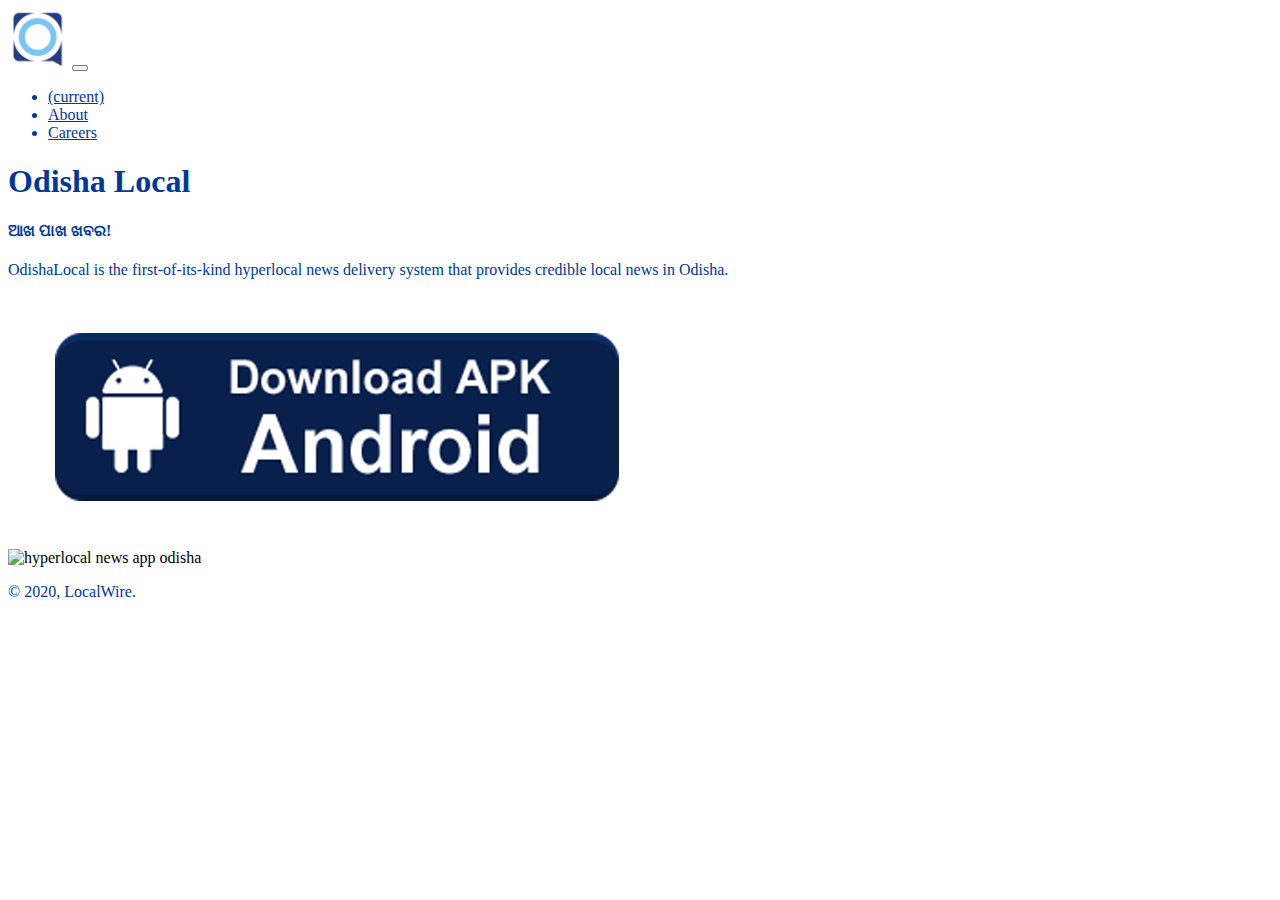
==== index.html @ 544c6feb "Update index.html" ====
<!DOCTYPE html>
<html>
   <head>
    
    <!-- SEO --> 
    <title>Odisha Local: ଓଡିଶା ଲୋକାଲ,ସଂକ୍ଷେପରେ ଆଖପାଖ ଖବର </title>
    <meta charset="utf-8">
    <!-- Meta Description  -->
    <meta name="description" content="Odisha Local is the first-of-its-kind hyperlocal news delivery system that provides credible local news in Odisha."/>
    <meta name="keywords" content="ଆଖ ପାଖ ଖବର!,Odisha,Odisha Local,Odisha News,Odia News,Odia Khabar ,
    Cuttack Khabar , Cuttack News , Odisha Khabar,Local,hyperlocal ,BBS, Bhubaneswer News, Mayurbhanj, Angul , Angul,
    Balangir,Balasore,Bargarh,Berhampur,Bhadrak,Bhubaneswar,Chandrasekharpur,Cuttack,Deogarh,
    Dhenkanal,Gajapati,Ganjam,Jagatsinghpur,Jajpur,Jharsuguda,Kalahandi,Kandhamal,Kendrapara,
    Keonjhar,Khordha,Koraput,Malkangiri,Mayurbhanj,Nabarangpur,Nayagara,Nuapada,Paradip,
    Paralakhemundi,Puri,Rayagada,Sambalpur,Sonepur,Sundargarh,ଅନୁଗୁଳ,ବୌଦ୍ଧ(ବୌଦ୍ଧ),ବଲାଙ୍ଗୀର,ବାଲେଶ୍ୱର (ବାଲେଶ୍ୱର),
    ଭଦ୍ରକ,କଟକ,ଦେଓଗଡ (ଦେବଗଡ),ଢେଙ୍କାନାଳ,ଗଞ୍ଜାମ,ଗଜପତି,ଝାରସୁଗୁଡା,ଯାଜପୁର,ଜଗତସିଂହପୁର,ଖୋର୍ଦ୍ଧା,କେଉଁଝର,କେନ୍ଦୁଝର,କଳାହାଣ୍ଡି,
    କନ୍ଧମାଳ,କୋରାପୁଟ,କେନ୍ଦ୍ରାପଡ଼ା,ମାଲକାନଗିରି,ମୟୁରଭଞ୍ଜ,ନବରଙ୍ଗପୁର,ନୂଆପଡା,ନୟାଗଡ,ପୁରୀ,ରାୟଗଡା,ସମ୍ବଲପୁର,ସୁବର୍ଣ୍ଣପୁର,ସୋନପୁର,ସୁନ୍ଦରଗଡ "/>
    <meta name="Author" content="LocalWire"/> 
    <meta name="google-site-verification" content="7fHD43oZioOFo31EErAhc8Fn7YWiXJ0J7hynDvaexnE"/>
    <meta name="msvalidate.01" content="AB7D8EBE39FB4268EECD70FE922D73D7" />
    <!-- Bootstrap CSS-->
    <link rel="stylesheet" href="vendor/bootstrap/css/bootstrap.min.css">
    <!-- Google fonts-->
    <link rel="stylesheet" href="https://fonts.googleapis.com/css?family=Nunito:400,600,800&amp;display=swap">
    <!-- Device Mockup-->
    <link rel="stylesheet" href="css/device-mockups.css">
    
    <!--  stylesheet -->
    <link rel="stylesheet" href="css/custom.css">
    <!-- Favicons-->
    <link rel="shortcut icon" href="img/favicon.png">
    <link rel="apple-touch-icon" sizes="57x57" href="icons/apple-icon-57x57.png">
    <link rel="apple-touch-icon" sizes="60x60" href="icons/apple-icon-60x60.png">
    <link rel="apple-touch-icon" sizes="72x72" href="icons/apple-icon-72x72.png">
    <link rel="apple-touch-icon" sizes="76x76" href="icons/apple-icon-76x76.png">
    <link rel="apple-touch-icon" sizes="114x114" href="icons/apple-icon-114x114.png">
    <link rel="apple-touch-icon" sizes="120x120" href="icons/apple-icon-120x120.png">
    <link rel="apple-touch-icon" sizes="144x144" href="icons/apple-icon-144x144.png">
    <link rel="apple-touch-icon" sizes="152x152" href="icons/apple-icon-152x152.png">
    <link rel="apple-touch-icon" sizes="180x180" href="icons/apple-icon-180x180.png">
    <link rel="icon" type="image/png" sizes="192x192"  href="icons/android-icon-192x192.png">
    <link rel="icon" type="image/png" sizes="32x32" href="icons/favicon-32x32.png">
    <link rel="icon" type="image/png" sizes="96x96" href="icons/favicon-96x96.png">
    <link rel="icon" type="image/png" sizes="16x16" href="icons/favicon-16x16.png">
    <link rel="manifest" href="icons/manifest.json">
    <meta name="msapplication-TileColor" content="#ffffff">
    <meta name="msapplication-TileImage" content="/ms-icon-144x144.png">
    <meta name="theme-color" content="#ffffff">
  </head>
  <body>
    <!-- navbar start-->
    <header class="header" style="color:#00379B">
      <nav class="navbar navbar-expand-lg fixed-top">
        <div class="container"><a class="navbar-brand" href="#"><img src="img/logo.png" alt="hyperlocal news app odisha" width="60"></a>
          <button class="navbar-toggler navbar-toggler-right" type="button" data-toggle="collapse" data-target="#navbarSupportedContent" aria-controls="navbarSupportedContent" aria-expanded="false" aria-label="Toggle navigation"><i class="fas fa-bars"></i></button>
          <div class="collapse navbar-collapse" id="navbarSupportedContent">
            <ul class="navbar-nav ml-auto">
              <li class="nav-item"><a style="color:#00379B" class="nav-link link-scroll active" href="#hero"><span class="sr-only">(current)</span></a></li>
              <li class="nav-item"><a style="color:#00379B" class="nav-link link-scroll" href="aboutus.html">About</a></li>
              <li class="nav-item"><a style="color:#00379B" class="nav-link link-scroll" href="https://www.linkedin.com/company/localwire-hyperlocal-news/jobs/">Careers</a></li>
            </ul>
          </div>
        </div>
      </nav>
    </header>
    <!-- navbar end--> 


    <!-- Hero Section start-->
    <section class="hero bg-top" id="hero" style="background: url(img/banner-4.png) no-repeat; background-size: 100% 80%">
      <div class="container">
        <div class="row py-5">
          <div class="col-lg-5 py-5">
            <h1 class="font-weight-bold" style="color: #00379B;">Odisha Local  </h1>
            <h4 class="my-4 slogan" style="color: #00379B;" >ଆଖ ପାଖ ଖବର!</h4>
            <p class="my-4  " style="color: #00379B;" > OdishaLocal is the first-of-its-kind hyperlocal 
              news delivery system that provides credible local news in Odisha.</p>
           
              <li class="list-inline-item mb-2 mb-lg-0"> 
				  <a href="odishalocal_v3.7.23.1.apk" download><img  class="img-fluid google-play-badge" src="img/apk_icon.png" alt="" name="apk"></a>
				  
                <a href="https://play.google.com/store/apps/details?id=me.localwire.lite&hl=en_IN&gl=US" target="_blank"><img  class="img-fluid google-play-badge" src="img/google-play-badge.png" alt=""></a>
				  
              </li>
          
          </div>
          
          <!-- App content Showcase  -->
          <div class="col-lg-6 ml-auto">
            <div class="device-wrapper mx-auto">
              <div class="device shadow" data-device="iPhoneX" data-orientation="portrait" data-color="black">
                <div class="screen"><img class="img-fluid" src="img/mobile.jpg" alt="hyperlocal news app odisha "></div>
              </div>
            </div>
          </div> <!-- App content Showcase end  -->
        </div>
      </div>
    </section>
  <!-- Hero Section end -->

  <!-- Footer Section Start-->
    <footer class="with-pattern-1 position-relative">
     
      <div class="copyrights">       
        <div class="container text-center py-4">
          <p class="mb-0  text-sm " style="color:#00379B">&copy; 2020, LocalWire.</p>
        </div>
      </div>
    </footer>
    <!-- Footer Section end -->


    <!-- JavaScript files-->
    <script src="vendor/bootstrap/js/bootstrap.bundle.min.js"></script>
    <script src="js/front.js"></script>
	<script src="https://ajax.googleapis.com/ajax/libs/jquery/3.2.1/jquery.min.js"></script>
  </body>
</html>
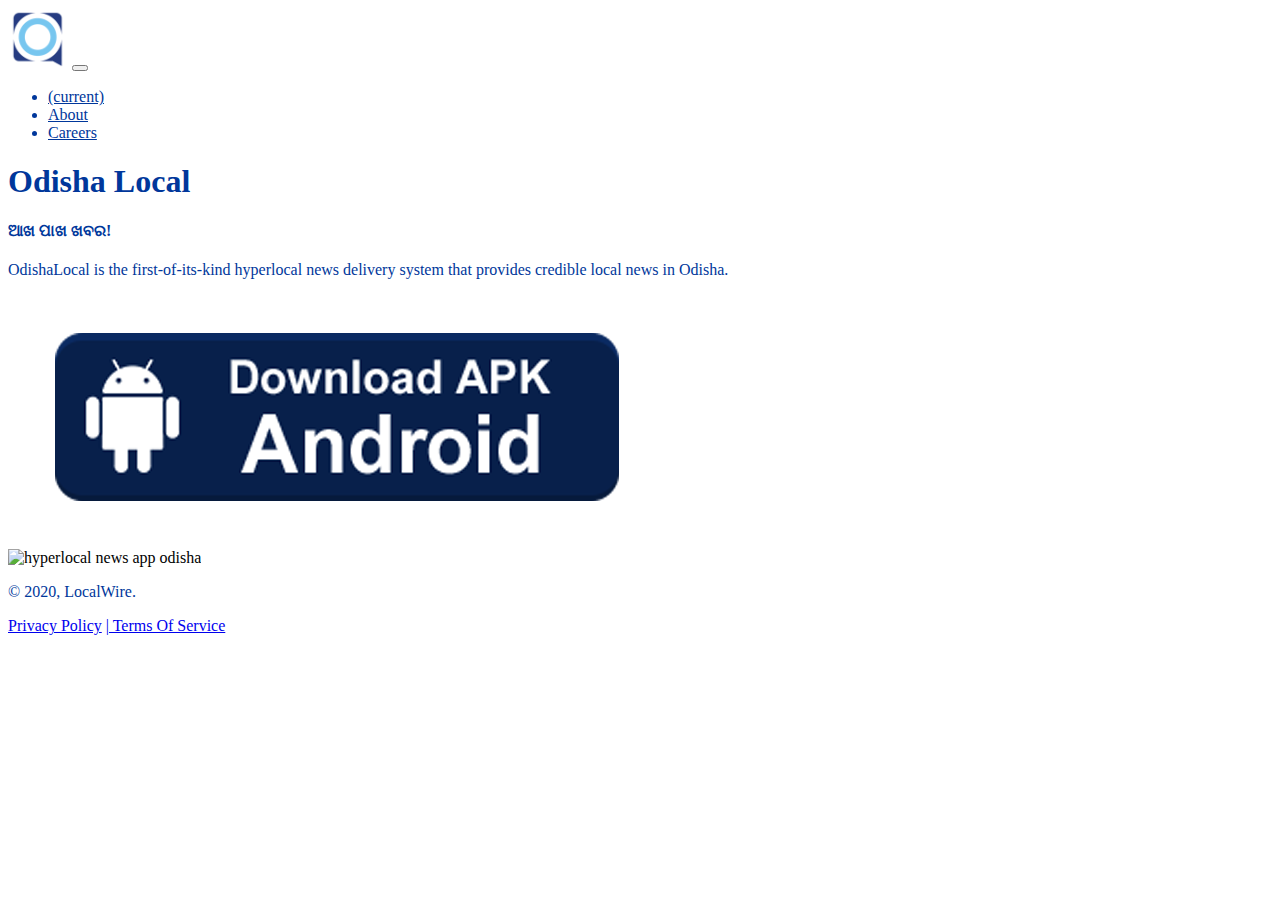
==== commit 25ec97e0: "Update index.html" ====
--- a/index.html
+++ b/index.html
@@ -45,7 +45,9 @@
     <link rel="manifest" href="icons/manifest.json">
     <meta name="msapplication-TileColor" content="#ffffff">
     <meta name="msapplication-TileImage" content="/ms-icon-144x144.png">
-    <meta name="theme-color" content="#ffffff">
+    <meta name="theme-color" content="#ffffff"> 
+     <!--Google Verification Meta Info.-->
+    <meta name="google-site-verification" content="LKBDvea6PNq0FdaYkTSVesoecoRKAXNo1AI2D9fuGvM" />
   </head>
   <body>
     <!-- navbar start-->
@@ -77,7 +79,7 @@
               news delivery system that provides credible local news in Odisha.</p>
            
               <li class="list-inline-item mb-2 mb-lg-0"> 
-				  <a href="odishalocal_v3.7.23.1.apk" download><img  class="img-fluid google-play-badge" src="img/apk_icon.png" alt="" name="apk"></a>
+				  <a href="apk/odishalocal_v3.7.23.2.apk" download><img  class="img-fluid google-play-badge" src="img/apk_icon.png" alt="" name="apk"></a>
 				  
                 <a href="https://play.google.com/store/apps/details?id=me.localwire.lite&hl=en_IN&gl=US" target="_blank"><img  class="img-fluid google-play-badge" src="img/google-play-badge.png" alt=""></a>
 				  
@@ -99,11 +101,12 @@
   <!-- Hero Section end -->
 
   <!-- Footer Section Start-->
-    <footer class="with-pattern-1 position-relative">
+    <footer class="position-relative">
      
       <div class="copyrights">       
         <div class="container text-center py-4">
           <p class="mb-0  text-sm " style="color:#00379B">&copy; 2020, LocalWire.</p>
+          <a class="mb-0  text-sm" href="privacy-policy.html"> Privacy Policy</a> <a class="mb-0  text-sm" href="Terms-and-condtions.html">| Terms Of Service</a>
         </div>
       </div>
     </footer>
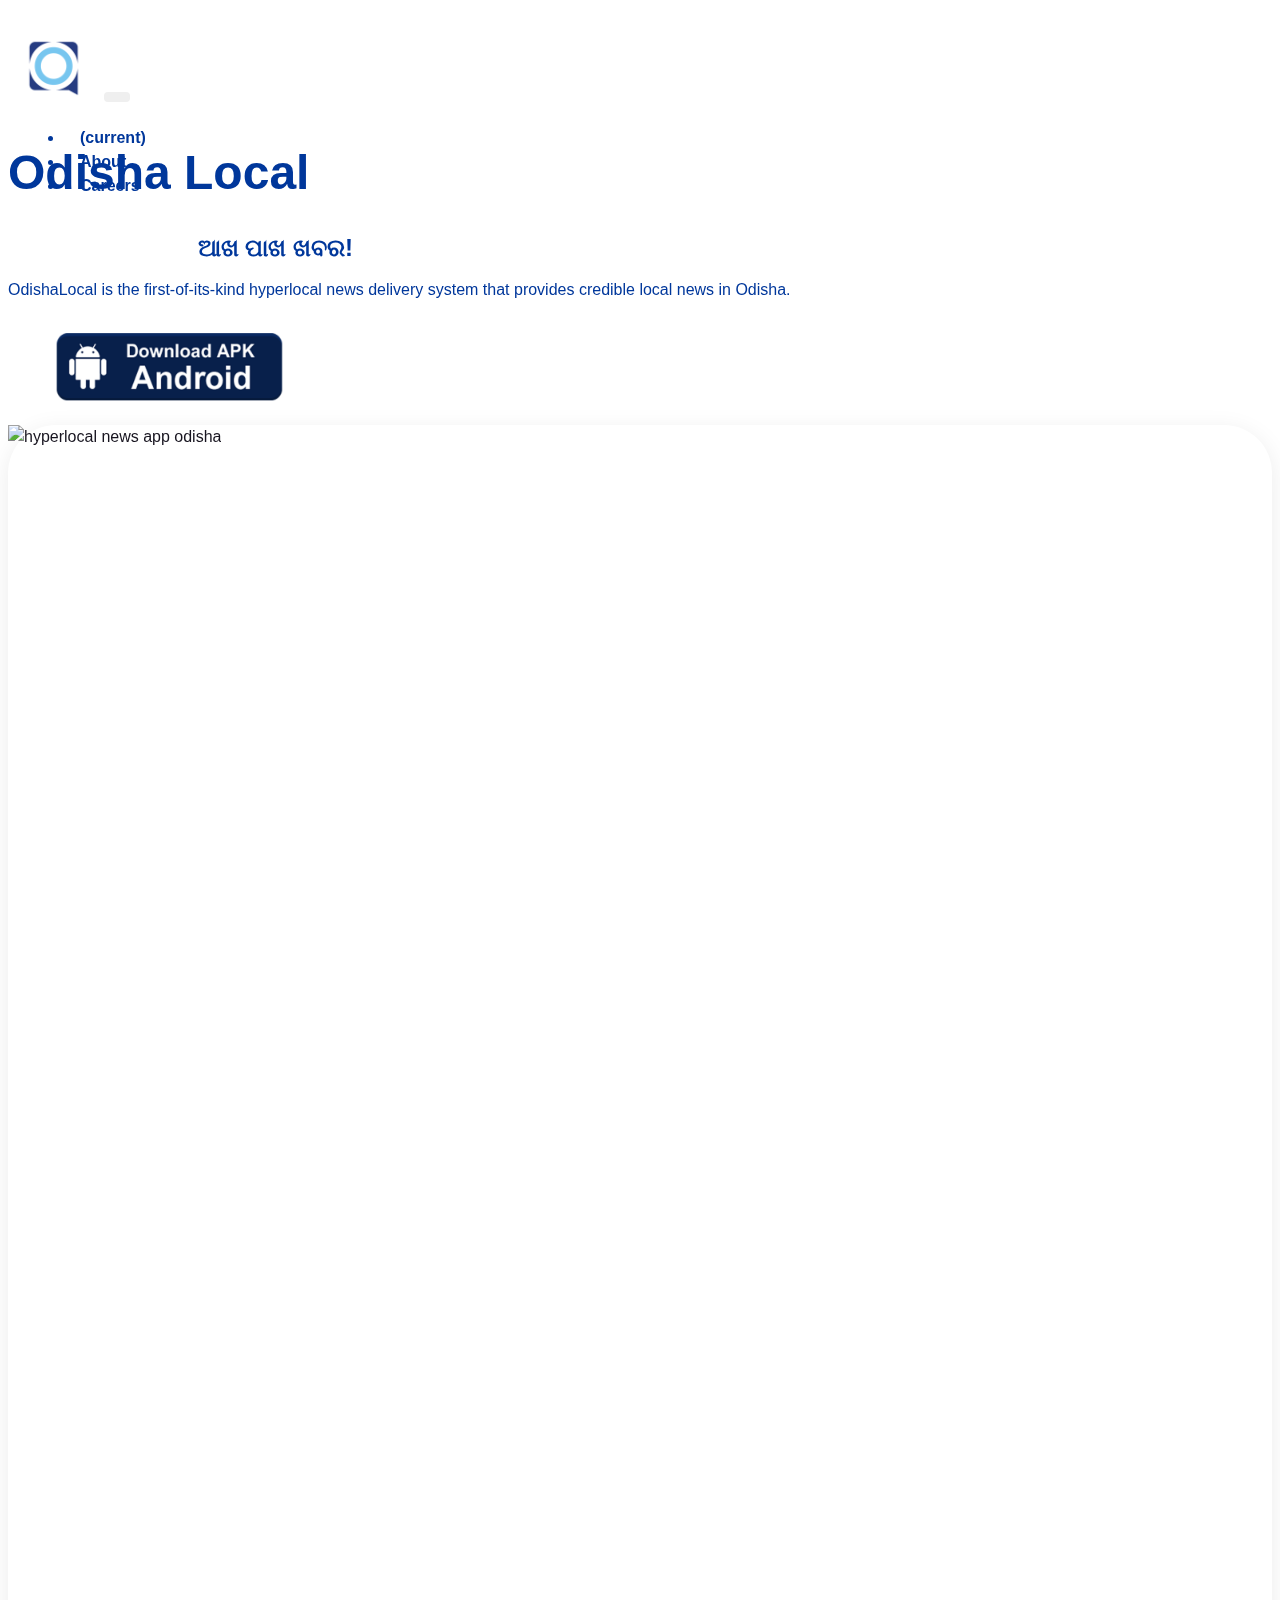
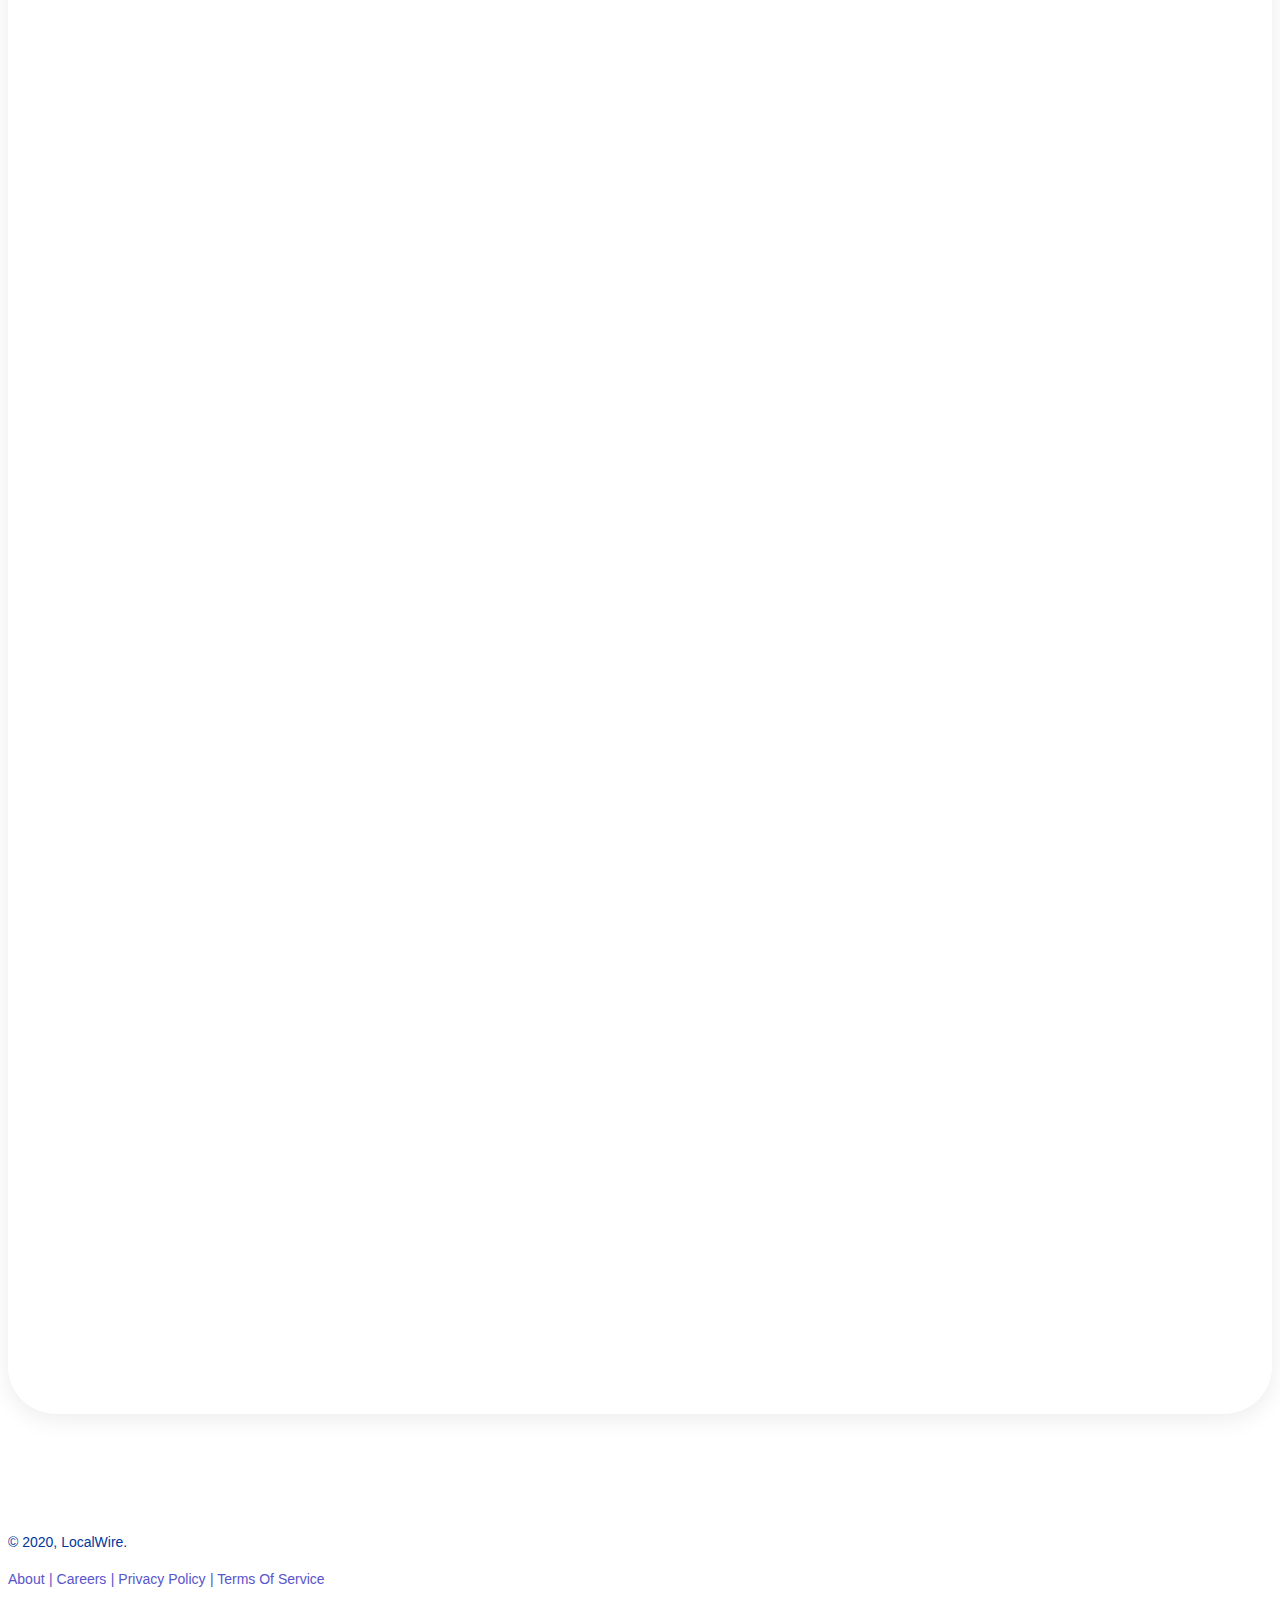
==== commit 38f63c70: "Merge pull request #24 from Subhabrata20/master" ====
--- a/index.html
+++ b/index.html
@@ -5,6 +5,7 @@
     <!-- SEO --> 
     <title>Odisha Local: ଓଡିଶା ଲୋକାଲ,ସଂକ୍ଷେପରେ ଆଖପାଖ ଖବର </title>
     <meta charset="utf-8">
+	<meta name="viewport" content= "width=device-width, initial-scale=1.0"> 
     <!-- Meta Description  -->
     <meta name="description" content="Odisha Local is the first-of-its-kind hyperlocal news delivery system that provides credible local news in Odisha."/>
     <meta name="keywords" content="ଆଖ ପାଖ ଖବର!,Odisha,Odisha Local,Odisha News,Odia News,Odia Khabar ,
@@ -72,8 +73,9 @@
     <section class="hero bg-top" id="hero" style="background: url(img/banner-4.png) no-repeat; background-size: 100% 80%">
       <div class="container">
         <div class="row py-5">
-          <div class="col-lg-5 py-5">
-            <h1 class="font-weight-bold" style="color: #00379B;">Odisha Local  </h1>
+          <div class="col-lg-4 py-4">
+			  <div class="ol-space">
+            <h1 class="font-weight-bold" id="head_ol" style="color: #00379B;" >Odisha Local</h1>
             <h4 class="my-4 slogan" style="color: #00379B;" >ଆଖ ପାଖ ଖବର!</h4>
             <p class="my-4  " style="color: #00379B;" > OdishaLocal is the first-of-its-kind hyperlocal 
               news delivery system that provides credible local news in Odisha.</p>
@@ -84,7 +86,7 @@
                 <a href="https://play.google.com/store/apps/details?id=me.localwire.lite&hl=en_IN&gl=US" target="_blank"><img  class="img-fluid google-play-badge" src="img/google-play-badge.png" alt=""></a>
 				  
               </li>
-          
+          		</div>
           </div>
           
           <!-- App content Showcase  -->
@@ -106,7 +108,9 @@
       <div class="copyrights">       
         <div class="container text-center py-4">
           <p class="mb-0  text-sm " style="color:#00379B">&copy; 2020, LocalWire.</p>
-          <a class="mb-0  text-sm" href="privacy-policy.html"> Privacy Policy</a> <a class="mb-0  text-sm" href="Terms-and-condtions.html">| Terms Of Service</a>
+			<a class="mb-0  text-sm" href="aboutus.html">About</a>
+			<a class="mb-0  text-sm" href="https://www.linkedin.com/company/localwire-hyperlocal-news/jobs/">| Careers</a>
+          <a class="mb-0  text-sm" href="privacy-policy.html">| Privacy Policy</a> <a class="mb-0  text-sm" href="Terms-and-condtions.html">| Terms Of Service</a>
         </div>
       </div>
     </footer>
@@ -114,8 +118,20 @@
 
 
     <!-- JavaScript files-->
-    <script src="vendor/bootstrap/js/bootstrap.bundle.min.js"></script>
-    <script src="js/front.js"></script>
-	<script src="https://ajax.googleapis.com/ajax/libs/jquery/3.2.1/jquery.min.js"></script>
+<!--	  <script src="vendor/bootstrap/js/bootstrap.bundle.min.js"></script>-->
+<!--	  <script src="http://ajax.googleapis.com/ajax/libs/jquery/1.7.1/jquery.min.js" type="text/javascript"></script>-->
+    
+<!--	  <link rel="stylesheet" href="https://cdn.jsdelivr.net/npm/bootstrap@4.5.3/dist/css/bootstrap.min.css">-->
+<!--<script src="https://cdn.jsdelivr.net/npm/bootstrap@4.5.3/dist/js/bootstrap.bundle.min.js"></script>-->
+<!--
+	  <script src="https://code.jquery.com/jquery-3.5.1.slim.min.js" integrity="sha384-DfXdz2htPH0lsSSs5nCTpuj/zy4C+OGpamoFVy38MVBnE+IbbVYUew+OrCXaRkfj" crossorigin="anonymous"></script>
+<script src="https://cdn.jsdelivr.net/npm/popper.js@1.16.1/dist/umd/popper.min.js" integrity="sha384-9/reFTGAW83EW2RDu2S0VKaIzap3H66lZH81PoYlFhbGU+6BZp6G7niu735Sk7lN" crossorigin="anonymous"></script>
+<script src="https://cdn.jsdelivr.net/npm/bootstrap@4.5.3/dist/js/bootstrap.min.js" integrity="sha384-w1Q4orYjBQndcko6MimVbzY0tgp4pWB4lZ7lr30WKz0vr/aWKhXdBNmNb5D92v7s" crossorigin="anonymous"></script>
+-->
+	  
+<!--    <script src="js/front.js"></script>-->
+	  
+<!--	  <script src="https://ajax.googleapis.com/ajax/libs/jquery/3.2.1/jquery.min.js"></script>-->
+	
   </body>
 </html>
--- a/css/custom.css
+++ b/css/custom.css
@@ -0,0 +1,1835 @@
+
+
+/*
+=========================================
+=========================================
+
+   OdishaLocal 
+  Date : 16.11.2020 
+  Author : Ditikrushna Giri
+  Desgination : Full Stack Developer ;)
+
+=========================================
+========================================= */
+
+/* -------------------------
+    google play badge 
+   -------------------------
+*/
+
+.google-play-badge{
+    width: auto;
+    height:100px;
+    margin-left: 30px;
+
+}
+
+/* -----------------------
+    slogan
+   ------------------------
+*/ 
+
+.slogan {
+   margin-left:15%;
+  
+}
+
+
+
+
+/*
+  -------------------------
+   Icons
+  -------------------------
+*/
+.icon-sm {
+  width: 40px !important;
+  height: 40px !important;
+}
+
+.icon-md {
+  width: 60px !important;
+  height: 60px !important;
+}
+
+.icon-lg {
+  width: 80px !important;
+  height: 80px !important;
+}
+
+.icon-xl {
+  width: 120px !important;
+  height: 120px !important;
+}
+
+/*
+   Text utils
+   ------------------------
+*/
+.text-uppercase {
+  text-transform: uppercase;
+  letter-spacing: 0.1em;
+  letter-spacing: .1em;
+}
+
+.text-sm {
+  font-size: 0.875rem;
+}
+
+.text-base {
+  font-size: 1rem;
+}
+
+.text-lg {
+  font-size: 1.25rem;
+}
+
+.text-shadow {
+  text-shadow: 2px 2px 2px rgba(0, 0, 0, 0.1);
+}
+
+.text-shadow-primary {
+  text-shadow: 2px 2px 2px rgba(89, 84, 203, 0.1);
+}
+
+.text-decoration-underline {
+  text-decoration: underline;
+}
+
+.text-inherit {
+  color: inherit;
+}
+
+
+/*
+    Responsive borders - border-[breakpoint]
+   ------------------------
+*/
+/*
+    Opacity helpers - .opacity-[1-9]
+    ------------------------
+*/
+
+.opacity-1 {
+  opacity: 0.1;
+}
+
+.opacity-2 {
+  opacity: 0.2;
+}
+
+.opacity-3 {
+  opacity: 0.3;
+}
+
+.opacity-4 {
+  opacity: 0.4;
+}
+
+.opacity-5 {
+  opacity: 0.5;
+}
+
+.opacity-6 {
+  opacity: 0.6;
+}
+
+.opacity-7 {
+  opacity: 0.7;
+}
+
+.opacity-8 {
+  opacity: 0.8;
+}
+
+.opacity-9 {
+  opacity: 0.9;
+}
+
+.opacity-10 {
+  opacity: 1;
+}
+
+/*
+    Z-index helpers - .z-index-[10-50]
+    ------------------------
+*/
+.z-index-10 {
+  z-index: 10;
+}
+
+.z-index-20 {
+  z-index: 20;
+}
+
+.z-index-30 {
+  z-index: 30;
+}
+
+.z-index-40 {
+  z-index: 40;
+}
+
+.z-index-50 {
+  z-index: 50;
+}
+
+/*  ----------------------------------------------
+     Letter spacing helpers - .letter-spacing-[0-5]
+    ----------------------------------------------
+*/
+.letter-spacing-0 {
+  letter-spacing: 0 !important;
+}
+
+.letter-spacing-1 {
+  letter-spacing: 0.1em;
+}
+
+.letter-spacing-2 {
+  letter-spacing: 0.2em;
+}
+
+.letter-spacing-3 {
+  letter-spacing: 0.3em;
+}
+
+.letter-spacing-4 {
+  letter-spacing: 0.4em;
+}
+
+.letter-spacing-5 {
+  letter-spacing: 0.5em;
+}
+
+/*
+     Colours and backgrounds
+    ------------------------
+*/
+
+
+.text-hover-primary {
+  transition: all 0.2s ease-in-out;
+}
+
+.text-hover-primary:focus, .text-hover-primary:hover {
+  color: rgb(89, 84, 203) !important;
+}
+
+a.text-hover-primary {
+  transition: all 0.2s ease-in-out;
+}
+
+a.text-hover-primary:focus, a.text-hover-primary:hover {
+  color: #5954cb !important;
+}
+
+.bg-primary-light {
+  background-color: #ebeaf9;
+}
+
+.border-primary {
+  border-color: #5954cb !important;
+}
+
+.text-hover-secondary {
+  transition: all 0.2s ease-in-out;
+}
+
+.text-hover-secondary:focus, .text-hover-secondary:hover {
+  color: #6c757d !important;
+}
+
+a.text-hover-secondary {
+  transition: all 0.2s ease-in-out;
+}
+
+a.text-hover-secondary:focus, a.text-hover-secondary:hover {
+  color: #6c757d !important;
+}
+
+.bg-secondary-light {
+  background-color: #edeeef;
+}
+
+.border-secondary {
+  border-color: #6c757d !important;
+}
+
+.text-hover-success {
+  transition: all 0.2s ease-in-out;
+}
+
+.text-hover-success:focus, .text-hover-success:hover {
+  color: #28a745 !important;
+}
+
+a.text-hover-success {
+  transition: all 0.2s ease-in-out;
+}
+
+a.text-hover-success:focus, a.text-hover-success:hover {
+  color: #28a745 !important;
+}
+
+.bg-success-light {
+  background-color: #e5f4e9;
+}
+
+.border-success {
+  border-color: #28a745 !important;
+}
+
+.text-hover-info {
+  transition: all 0.2s ease-in-out;
+}
+
+.text-hover-info:focus, .text-hover-info:hover {
+  color: #17a2b8 !important;
+}
+
+a.text-hover-info {
+  transition: all 0.2s ease-in-out;
+}
+
+a.text-hover-info:focus, a.text-hover-info:hover {
+  color: #17a2b8 !important;
+}
+
+.bg-info-light {
+  background-color: #e3f4f6;
+}
+
+.border-info {
+  border-color: #17a2b8 !important;
+}
+
+.text-hover-warning {
+  transition: all 0.2s ease-in-out;
+}
+
+.text-hover-warning:focus, .text-hover-warning:hover {
+  color: #ffc107 !important;
+}
+
+a.text-hover-warning {
+  transition: all 0.2s ease-in-out;
+}
+
+a.text-hover-warning:focus, a.text-hover-warning:hover {
+  color: #ffc107 !important;
+}
+
+.bg-warning-light {
+  background-color: #fff8e1;
+}
+
+.border-warning {
+  border-color: #ffc107 !important;
+}
+
+.text-hover-danger {
+  transition: all 0.2s ease-in-out;
+}
+
+.text-hover-danger:focus, .text-hover-danger:hover {
+  color: #dc3545 !important;
+}
+
+a.text-hover-danger {
+  transition: all 0.2s ease-in-out;
+}
+
+a.text-hover-danger:focus, a.text-hover-danger:hover {
+  color: #dc3545 !important;
+}
+
+.bg-danger-light {
+  background-color: #fbe7e9;
+}
+
+.border-danger {
+  border-color: #dc3545 !important;
+}
+
+.text-hover-light {
+  transition: all 0.2s ease-in-out;
+}
+
+.text-hover-light:focus, .text-hover-light:hover {
+  color: #F7FAFF !important;
+}
+
+a.text-hover-light {
+  transition: all 0.2s ease-in-out;
+}
+
+a.text-hover-light:focus, a.text-hover-light:hover {
+  color: #F7FAFF !important;
+}
+
+.bg-light-light {
+  background-color: #fefeff;
+}
+
+.border-light {
+  border-color: #F7FAFF !important;
+}
+
+.text-hover-dark {
+  transition: all 0.2s ease-in-out;
+}
+
+.text-hover-dark:focus, .text-hover-dark:hover {
+  color: #343a40 !important;
+}
+
+a.text-hover-dark {
+  transition: all 0.2s ease-in-out;
+}
+
+a.text-hover-dark:focus, a.text-hover-dark:hover {
+  color: #343a40 !important;
+}
+
+.bg-dark-light {
+  background-color: #e7e7e8;
+}
+
+.border-dark {
+  border-color: #343a40 !important;
+}
+
+.bg-gray-100 {
+  background: #F7FAFF !important;
+}
+
+.text-gray-100 {
+  color: #F7FAFF;
+}
+
+.bg-gray-200 {
+  background: #e9ecef !important;
+}
+
+.text-gray-200 {
+  color: #e9ecef;
+}
+
+.bg-gray-300 {
+  background: #dee2e6 !important;
+}
+
+.text-gray-300 {
+  color: #dee2e6;
+}
+
+.bg-gray-400 {
+  background: #ced4da !important;
+}
+
+.text-gray-400 {
+  color: #ced4da;
+}
+
+.bg-gray-500 {
+  background: #adb5bd !important;
+}
+
+.text-gray-500 {
+  color: #adb5bd;
+}
+
+.bg-gray-600 {
+  background: #6c757d !important;
+}
+
+.text-gray-600 {
+  color: #6c757d;
+}
+
+.bg-gray-700 {
+  background: #495057 !important;
+}
+
+.text-gray-700 {
+  color: #495057;
+}
+
+.bg-gray-800 {
+  background: #343a40 !important;
+}
+
+.text-gray-800 {
+  color: #343a40;
+}
+
+.bg-gray-900 {
+  background: #212529 !important;
+}
+
+.text-gray-900 {
+  color: #212529;
+}
+
+.badge-primary-light {
+  color: #5954cb;
+  background-color: #ebeaf9;
+}
+
+.badge-secondary-light {
+  color: #6c757d;
+  background-color: #edeeef;
+}
+
+.badge-success-light {
+  color: #28a745;
+  background-color: #e5f4e9;
+}
+
+.badge-info-light {
+  color: #17a2b8;
+  background-color: #e3f4f6;
+}
+
+.badge-warning-light {
+  color: #ffc107;
+  background-color: #fff8e1;
+}
+
+.badge-danger-light {
+  color: #dc3545;
+  background-color: #fbe7e9;
+}
+
+.badge-light-light {
+  color: #F7FAFF;
+  background-color: #fefeff;
+}
+
+.badge-dark-light {
+  color: #343a40;
+  background-color: #e7e7e8;
+}
+
+/*
+     Transparent overlays
+    ------------------------
+*/
+.overlay-content {
+  position: relative;
+  z-index: 20;
+}
+
+@media (min-width: 576px) {
+  .light-overlay-sm,
+  .overlay-hover-light-sm {
+    position: relative;
+  }
+  .light-overlay-sm::after,
+  .overlay-hover-light-sm::after {
+    position: absolute;
+    top: 0;
+    left: 0;
+    width: 100%;
+    height: 100%;
+    content: ' ';
+    background: #fff;
+  }
+}
+
+@media (min-width: 576px) {
+  .overlay-hover-light-sm::after {
+    transition: opacity 0.15s linear;
+    opacity: 0;
+  }
+}
+
+@media (min-width: 576px) {
+  .light-overlay-sm::after,
+  .overlay-hover-light-sm:hover::after {
+    opacity: .4;
+  }
+}
+
+@media (min-width: 576px) {
+  .light-overlay-sm-0::after,
+  .overlay-hover-light-sm-0:hover::after {
+    display: none;
+  }
+}
+
+.dark-overlay-sm {
+  position: relative;
+}
+
+@media (min-width: 576px) {
+  .dark-overlay-sm::after {
+    position: absolute;
+    top: 0;
+    left: 0;
+    width: 100%;
+    height: 100%;
+    content: ' ';
+    opacity: .4;
+    background: #000;
+  }
+}
+
+@media (min-width: 576px) {
+  .dark-overlay-sm-0::after {
+    display: none;
+  }
+}
+
+@media (min-width: 768px) {
+  .light-overlay-md,
+  .overlay-hover-light-md {
+    position: relative;
+  }
+  .light-overlay-md::after,
+  .overlay-hover-light-md::after {
+    position: absolute;
+    top: 0;
+    left: 0;
+    width: 100%;
+    height: 100%;
+    content: ' ';
+    background: #fff;
+  }
+}
+
+@media (min-width: 768px) {
+  .overlay-hover-light-md::after {
+    transition: opacity 0.15s linear;
+    opacity: 0;
+  }
+	
+}
+
+@media (min-width: 768px) {
+  .light-overlay-md::after,
+  .overlay-hover-light-md:hover::after {
+    opacity: .4;
+  }
+}
+
+@media (min-width: 768px) {
+  .light-overlay-md-0::after,
+  .overlay-hover-light-md-0:hover::after {
+    display: none;
+  }
+}
+
+.dark-overlay-md {
+  position: relative;
+}
+
+@media (min-width: 768px) {
+  .dark-overlay-md::after {
+    position: absolute;
+    top: 0;
+    left: 0;
+    width: 100%;
+    height: 100%;
+    content: ' ';
+    opacity: .4;
+    background: #000;
+  }
+}
+
+@media (min-width: 768px) {
+  .dark-overlay-md-0::after {
+    display: none;
+  }
+}
+
+@media (min-width: 992px) {
+  .light-overlay-lg,
+  .overlay-hover-light-lg {
+    position: relative;
+  }
+  .light-overlay-lg::after,
+  .overlay-hover-light-lg::after {
+    position: absolute;
+    top: 0;
+    left: 0;
+    width: 100%;
+    height: 100%;
+    content: ' ';
+    background: #fff;
+  }
+}
+
+@media (min-width: 992px) {
+  .overlay-hover-light-lg::after {
+    transition: opacity 0.15s linear;
+    opacity: 0;
+  }
+}
+
+@media (min-width: 992px) {
+  .light-overlay-lg::after,
+  .overlay-hover-light-lg:hover::after {
+    opacity: .4;
+  }
+}
+
+@media (min-width: 992px) {
+  .light-overlay-lg-0::after,
+  .overlay-hover-light-lg-0:hover::after {
+    display: none;
+  }
+}
+
+.dark-overlay-lg {
+  position: relative;
+}
+
+@media (min-width: 992px) {
+  .dark-overlay-lg::after {
+    position: absolute;
+    top: 0;
+    left: 0;
+    width: 100%;
+    height: 100%;
+    content: ' ';
+    opacity: .4;
+    background: #000;
+  }
+}
+
+@media (min-width: 992px) {
+  .dark-overlay-lg-0::after {
+    display: none;
+  }
+}
+
+@media (min-width: 1200px) {
+  .light-overlay-xl,
+  .overlay-hover-light-xl {
+    position: relative;
+  }
+  .light-overlay-xl::after,
+  .overlay-hover-light-xl::after {
+    position: absolute;
+    top: 0;
+    left: 0;
+    width: 100%;
+    height: 100%;
+    content: ' ';
+    background: #fff;
+  }
+}
+
+@media (min-width: 1200px) {
+  .overlay-hover-light-xl::after {
+    transition: opacity 0.15s linear;
+    opacity: 0;
+  }
+}
+
+@media (min-width: 1200px) {
+  .light-overlay-xl::after,
+  .overlay-hover-light-xl:hover::after {
+    opacity: .4;
+  }
+}
+
+@media (min-width: 1200px) {
+  .light-overlay-xl-0::after,
+  .overlay-hover-light-xl-0:hover::after {
+    display: none;
+  }
+}
+
+.dark-overlay-xl {
+  position: relative;
+}
+
+@media (min-width: 1200px) {
+  .dark-overlay-xl::after {
+    position: absolute;
+    top: 0;
+    left: 0;
+    width: 100%;
+    height: 100%;
+    content: ' ';
+    opacity: .4;
+    background: #000;
+  }
+}
+
+@media (min-width: 1200px) {
+  .dark-overlay-xl-0::after {
+    display: none;
+  }
+}
+
+.light-overlay,
+.overlay-hover-light {
+  position: relative;
+}
+
+.light-overlay::after,
+.overlay-hover-light::after {
+  position: absolute;
+  top: 0;
+  left: 0;
+  width: 100%;
+  height: 100%;
+  content: ' ';
+  background: #fff;
+}
+
+.overlay-hover-light::after {
+  transition: opacity 0.15s linear;
+  opacity: 0;
+}
+
+.light-overlay::after,
+.overlay-hover-light:hover::after {
+  opacity: .4;
+}
+
+.light-overlay-0::after,
+.overlay-hover-light-0:hover::after {
+  display: none;
+}
+
+.dark-overlay {
+  position: relative;
+}
+
+.dark-overlay::after {
+  position: absolute;
+  top: 0;
+  left: 0;
+  width: 100%;
+  height: 100%;
+  content: ' ';
+  opacity: .4;
+  background: #000;
+}
+
+.dark-overlay-0::after {
+  display: none;
+}
+
+/*
+     Other
+    ------------------------
+*/
+.overflow-visible {
+  overflow: visible !important;
+}
+
+.shadow-0 {
+  box-shadow: none !important;
+}
+
+.text-small {
+  font-size: 0.85rem !important;
+}
+
+.text-lg {
+  font-size: 3.5rem !important;
+}
+
+.text-gray {
+  color: #b4b4b4 !important;
+}
+
+.text-muted {
+  color: #777 !important;
+}
+
+.border-gray {
+  border-color: #eee !important;
+}
+
+.index-forward {
+  z-index: 99;
+  position: relative;
+}
+
+.bg-cover {
+  background-size: cover !important;
+}
+
+.bg-center {
+  background-position: center center !important;
+}
+
+.bg-top {
+  background-position: top center !important;
+}
+
+.bg-bottom {
+  background-position: bottom center !important;
+}
+
+.line-height-sm {
+  line-height: 1.3 !important;
+}
+
+.dotted-separator {
+  border-top: 2px dotted rgba(0, 0, 0, 0.2);
+}
+
+.font-weight-light {
+  font-weight: 400 !important;
+}
+
+.font-weight-normal {
+  font-weight: 600 !important;
+}
+
+.font-weight-bold {
+  font-weight: 900 !important;
+}
+
+.accordion .card {
+  border: none;
+}
+
+.accordion .card-header {
+  background: #fff;
+  border: none;
+}
+
+.accordion .card .btn-link {
+  width: 100%;
+  text-decoration: none;
+  color: #333;
+  text-align: left;
+}
+
+.accordion .card .btn-link:focus {
+  box-shadow: none;
+}
+
+.border-md {
+  border-width: 2px !important;
+}
+
+.border-lg {
+  border-width: 4px !important;
+}
+
+.lined {
+  display: inline-block;
+  position: relative;
+  padding-bottom: 0.7rem;
+}
+
+.lined::before {
+  content: '';
+  display: block;
+  position: absolute;
+  bottom: 0;
+  left: 0;
+  width: 3rem;
+  height: 2px;
+  background: #5954cb;
+}
+
+.lined::after {
+  content: '';
+  display: block;
+  position: absolute;
+  bottom: 0;
+  left: 3.3rem;
+  width: 0.7rem;
+  height: 2px;
+  background: #5954cb;
+}
+
+.lined-center::before {
+  left: calc(50% - 1.65rem);
+}
+
+.lined-center::after {
+  left: calc(50% + 1.65rem);
+}
+
+input.text-white::-webkit-input-placeholder {
+  color: #fff;
+}
+
+input.text-white::-moz-placeholder {
+  color: #fff;
+}
+
+input.text-white:-ms-input-placeholder {
+  color: #fff;
+}
+
+input.text-white::-ms-input-placeholder {
+  color: #fff;
+}
+
+input.text-white::placeholder {
+  color: #fff;
+}
+
+.bg-none {
+  background: none !important;
+}
+
+.text-shadow {
+  text-transform: 1px 1px 0 rgba(0, 0, 0, 0.3);
+}
+
+/*
+* ===================================================
+*    Custom Orion Icons
+* ===================================================
+*/
+.svg-icon {
+  width: 32px;
+  height: 32px;
+  vertical-align: text-bottom;
+  stroke: currentColor;
+  stroke-width: 3;
+/*
+  --layer1: currentColor;
+  --layer2: currentColor;
+  --layer3: currentColor;
+*/
+}
+
+.svg-icon.svg-icon-light {
+  stroke-width: 2;
+}
+
+.svg-icon.svg-icon-heavy {
+  stroke-width: 4;
+}
+
+.svg-icon-big {
+  width: 64px;
+  height: 64px;
+}
+
+/*
+*
+* =====================
+* GENERAL
+* =====================
+*
+*/
+.text-small {
+  font-size: 0.9rem !important;
+}
+
+section {
+  position: relative;
+  padding: 6.5rem 0;
+}
+
+.with-pattern-1::before {
+  content: '';
+  position: absolute;
+  background: url(../img/pattern.png);
+  width: 100%;
+  height: 100%;
+  margin: 0;
+  padding: 0;
+  right: 0px;
+  top: 0px;
+  background-repeat: no-repeat;
+  z-index: 1;
+}
+
+.section-padding {
+  padding: 6.5rem 0;
+}
+
+.section-padding-y {
+  padding-top: 6.5rem;
+  padding-bottom: 6.5rem;
+}
+
+.navbar {
+  transition: all 0.3s;
+  padding-top: 1.5rem !important;
+  padding-bottom: 1.5rem !important;
+}
+
+.navbar.active {
+  background: #fff;
+  padding-top: 1rem !important;
+  padding-bottom: 1rem !important;
+  box-shadow: 0 1px 5px rgba(0, 0, 0, 0.1);
+}
+
+@media (max-width: 991.98px) {
+  .navbar {
+    background: #fff;
+    padding-top: 1rem !important;
+    padding-bottom: 1rem !important;
+    box-shadow: 0 1px 5px rgba(0, 0, 0, 0.1);
+  }
+}
+
+
+
+.device-wrapper {
+  z-index: 999;
+  position: relative;
+}
+
+.device {
+  border-radius: 3rem;
+}
+
+.device .screen {
+  overflow: hidden;
+}
+
+.device[data-device=iPhoneX][data-orientation=portrait][data-color=black] {
+  padding-bottom: 202.898072%;
+}
+
+.device[data-device=iPhoneX][data-orientation=portrait][data-color=black] .screen {
+  top: 2.185596%;
+  left: 5.5%;
+  width: 90.225895%;
+  height: 93.628809%;
+}
+
+.owl-carousel .owl-dots {
+  margin-top: 0 !important;
+}
+
+.owl-carousel .owl-dots .owl-dot span {
+  margin: 0 0.35rem !important;
+}
+
+.owl-carousel .owl-dots .owl-dot.active span {
+  background: #5954cb;
+}
+
+.device[data-device="iPhoneX"][data-orientation="portrait"][data-color="black"] {
+  padding-bottom: 202.898072%;
+  background-image: url(../img/device-mockups/iPhoneX/portrait.png) !important;
+  z-index: initial;
+}
+
+.device[data-device="iPhoneX"][data-orientation="portrait"][data-color="black"] .screen {
+  top: 15px;
+  left: 5%;
+  width: 90%;
+  height: 93.49030471%;
+  border: 0px;
+  z-index: -1;
+  overflow: hidden;
+/*  overflow: hidden;*/
+}
+
+/*
+
+=====================
+STYLE SWITCHER FOR DEMO
+=====================
+
+*/
+#style-switch-button {
+  position: fixed;
+  top: 120px;
+  left: 0px;
+  border-radius: 0;
+  z-index: 2;
+}
+
+#style-switch {
+  width: 300px;
+  padding: 20px;
+  position: fixed;
+  top: 160px;
+  left: 0;
+  background: #fff;
+  border: solid 1px #ced4da;
+  z-index: 2000;
+}
+
+#style-switch h4 {
+  color: #495057;
+}
+
+
+/*
+ * 1. NAVBAR
+ */
+.navbar {
+  padding: 0.5rem 1rem;
+  position: fixed;
+}
+
+.navbar-brand {
+  display: inline-block;
+  padding-top: 0.3125rem;
+  padding-bottom: 0.3125rem;
+  margin-right: 1rem;
+  font-size: 1.25rem;
+}
+
+.navbar-toggler {
+  padding: 0.25rem 0.75rem;
+  font-size: 1.25rem;
+  line-height: 1;
+  border: 1px solid transparent;
+  border-radius: 0.25rem;
+}
+
+.navbar-light .navbar-brand {
+  color: rgba(0, 0, 0, 0.9);
+}
+
+.navbar-light .navbar-brand:hover, .navbar-light .navbar-brand:focus {
+  color: rgba(0, 0, 0, 0.9);
+}
+
+.navbar-light .navbar-nav .nav-link {
+  color: rgba(0, 0, 0, 0.5);
+}
+
+.navbar-light .navbar-nav .nav-link:hover, .navbar-light .navbar-nav .nav-link:focus {
+  color: rgba(0, 0, 0, 0.7);
+}
+
+.navbar-light .navbar-nav .nav-link.disabled {
+  color: rgba(0, 0, 0, 0.3);
+}
+
+.navbar-light .navbar-nav .show > .nav-link,
+.navbar-light .navbar-nav .active > .nav-link,
+.navbar-light .navbar-nav .nav-link.show,
+.navbar-light .navbar-nav .nav-link.active {
+  color: rgba(0, 0, 0, 0.9);
+}
+
+.navbar-light .navbar-toggler {
+  color: rgba(0, 0, 0, 0.5);
+  border-color: rgba(0, 0, 0, 0.1);
+}
+
+.navbar-light .navbar-toggler-icon {
+  background-image: url("data:image/svg+xml;charset=utf8,%3Csvg viewBox='0 0 30 30' xmlns='http://www.w3.org/2000/svg'%3E%3Cpath stroke='rgba(0, 0, 0, 0.5)' stroke-width='2' stroke-linecap='round' stroke-miterlimit='10' d='M4 7h22M4 15h22M4 23h22'/%3E%3C/svg%3E");
+}
+
+.navbar-light .navbar-text {
+  color: rgba(0, 0, 0, 0.5);
+}
+
+.navbar-dark .navbar-brand {
+  color: #fff;
+}
+
+.navbar-dark .navbar-brand:hover, .navbar-dark .navbar-brand:focus {
+  color: #fff;
+}
+
+.navbar-dark .navbar-nav .nav-link {
+  color: rgba(255, 255, 255, 0.5);
+}
+
+.navbar-dark .navbar-nav .nav-link:hover, .navbar-dark .navbar-nav .nav-link:focus {
+  color: rgba(255, 255, 255, 0.75);
+}
+
+.navbar-dark .navbar-nav .nav-link.disabled {
+  color: rgba(255, 255, 255, 0.25);
+}
+
+.navbar-dark .navbar-nav .show > .nav-link,
+.navbar-dark .navbar-nav .active > .nav-link,
+.navbar-dark .navbar-nav .nav-link.show,
+.navbar-dark .navbar-nav .nav-link.active {
+  color: #fff;
+}
+
+.navbar-dark .navbar-toggler {
+  color: rgba(255, 255, 255, 0.5);
+  border-color: rgba(255, 255, 255, 0.1);
+}
+
+.navbar-dark .navbar-toggler-icon {
+  background-image: url("data:image/svg+xml;charset=utf8,%3Csvg viewBox='0 0 30 30' xmlns='http://www.w3.org/2000/svg'%3E%3Cpath stroke='rgba(255, 255, 255, 0.5)' stroke-width='2' stroke-linecap='round' stroke-miterlimit='10' d='M4 7h22M4 15h22M4 23h22'/%3E%3C/svg%3E");
+}
+
+.navbar-dark .navbar-text {
+  color: rgba(255, 255, 255, 0.5);
+}
+
+
+/*
+ * 2. TYPE
+ */
+body {
+  font-family: "Montserrat", sans-serif;
+  font-size: 1rem;
+  font-weight: 400;
+  line-height: 1.5;
+  color: #17141f;
+  background-color: #fff;
+}
+
+a {
+  color: #5954cb;
+  text-decoration: none;
+}
+
+a:hover, a:focus {
+  color: #3631a1;
+  text-decoration: underline;
+}
+
+h1,
+h2,
+h3,
+h4,
+h5,
+h6,
+.h1,
+.h2,
+.h3,
+.h4,
+.h5,
+.h6 {
+  margin-bottom: 0.5rem;
+  font-family: inherit;
+  font-weight: 600;
+  line-height: 1.2;
+  color: inherit;
+}
+
+h1,
+.h1 {
+  font-size: 3rem;
+}
+
+h2,
+.h2 {
+  font-size: 2.4rem;
+}
+
+h3,
+.h3 {
+  font-size: 1.75rem;
+}
+
+h4,
+.h4 {
+  font-size: 1.5rem;
+}
+
+h5,
+.h5 {
+  font-size: 1.25rem;
+}
+
+h6,
+.h6 {
+  font-size: 1rem;
+}
+
+.lead {
+  font-size: 1.25rem;
+  font-weight: 300;
+}
+
+.display-1 {
+  font-size: 6rem;
+  font-weight: 300;
+  line-height: 1.2;
+}
+
+.display-2 {
+  font-size: 5.5rem;
+  font-weight: 300;
+  line-height: 1.2;
+}
+
+.display-3 {
+  font-size: 4.5rem;
+  font-weight: 300;
+  line-height: 1.2;
+}
+
+.display-4 {
+  font-size: 3.5rem;
+  font-weight: 300;
+  line-height: 1.2;
+}
+
+hr {
+  border-top: 1px solid rgba(0, 0, 0, 0.1);
+}
+
+small,
+.small {
+  font-size: 80%;
+  font-weight: 600;
+}
+
+mark,
+.mark {
+  padding: 0.2em;
+  background-color: #fcf8e3;
+}
+
+.blockquote {
+  padding: 0.5rem 1rem;
+  margin-bottom: 2rem;
+  font-size: 1.25rem;
+  border-left: 5px solid #5954cb;
+}
+
+.blockquote-footer {
+  color: #6c757d;
+}
+
+.blockquote-footer::before {
+  content: "\2014 \00A0";
+}
+
+.text-primary {
+  color: #5954cb !important;
+}
+
+a.text-primary:hover, a.text-primary:focus {
+  color: #3c37b5 !important;
+}
+
+/*
+ * 4. PAGINATION
+ */
+.page-item:first-child .page-link {
+  border-top-left-radius: 0.25rem;
+  border-bottom-left-radius: 0.25rem;
+}
+
+.page-item:last-child .page-link {
+  border-top-right-radius: 0.25rem;
+  border-bottom-right-radius: 0.25rem;
+}
+
+.page-item.active .page-link {
+  color: #fff;
+  background-color: #5954cb;
+  border-color: #5954cb;
+}
+
+.page-item.disabled .page-link {
+  color: #6c757d;
+  background-color: #fff;
+  border-color: #dee2e6;
+}
+
+.page-link {
+  padding: 0.5rem 0.75rem;
+  line-height: 1.25;
+  color: #5954cb;
+  background-color: #fff;
+  border: 1px solid #dee2e6;
+}
+
+.page-link:hover {
+  z-index: 2;
+  color: #3631a1;
+  text-decoration: none;
+  background-color: #e9ecef;
+  border-color: #dee2e6;
+}
+
+.page-link:focus {
+  z-index: 2;
+  outline: 0;
+  box-shadow: 0 0 0 0.2rem rgba(89, 84, 203, 0.25);
+}
+
+.pagination-lg .page-link {
+  padding: 0.75rem 1.5rem;
+  font-size: 1.25rem;
+  line-height: 1.5;
+}
+
+.pagination-lg .page-item:first-child .page-link {
+  border-top-left-radius: 0.35rem;
+  border-bottom-left-radius: 0.35rem;
+}
+
+.pagination-lg .page-item:last-child .page-link {
+  border-top-right-radius: 0.35rem;
+  border-bottom-right-radius: 0.35rem;
+}
+
+.pagination-sm .page-link {
+  padding: 0.25rem 0.5rem;
+  font-size: 0.875rem;
+  line-height: 1.5;
+}
+
+.pagination-sm .page-item:first-child .page-link {
+  border-top-left-radius: 0.2rem;
+  border-bottom-left-radius: 0.2rem;
+}
+
+.pagination-sm .page-item:last-child .page-link {
+  border-top-right-radius: 0.2rem;
+  border-bottom-right-radius: 0.2rem;
+}
+
+/*
+* 5. UTILITIES
+*/
+.bg-primary {
+  background-color: #5954cb !important;
+}
+
+a.bg-primary:hover, a.bg-primary:focus,
+button.bg-primary:hover,
+button.bg-primary:focus {
+  background-color: #3c37b5 !important;
+}
+
+.bg-secondary {
+  background-color: #6c757d !important;
+}
+
+a.bg-secondary:hover, a.bg-secondary:focus,
+button.bg-secondary:hover,
+button.bg-secondary:focus {
+  background-color: #545b62 !important;
+}
+
+.bg-success {
+  background-color: #28a745 !important;
+}
+
+a.bg-success:hover, a.bg-success:focus,
+button.bg-success:hover,
+button.bg-success:focus {
+  background-color: #1e7e34 !important;
+}
+
+.bg-info {
+  background-color: #17a2b8 !important;
+}
+
+a.bg-info:hover, a.bg-info:focus,
+button.bg-info:hover,
+button.bg-info:focus {
+  background-color: #117a8b !important;
+}
+
+.bg-warning {
+  background-color: #ffc107 !important;
+}
+
+a.bg-warning:hover, a.bg-warning:focus,
+button.bg-warning:hover,
+button.bg-warning:focus {
+  background-color: #d39e00 !important;
+}
+
+.bg-danger {
+  background-color: #dc3545 !important;
+}
+
+a.bg-danger:hover, a.bg-danger:focus,
+button.bg-danger:hover,
+button.bg-danger:focus {
+  background-color: #bd2130 !important;
+}
+
+.bg-light {
+  background-color: #F7FAFF !important;
+}
+
+a.bg-light:hover, a.bg-light:focus,
+button.bg-light:hover,
+button.bg-light:focus {
+  background-color: #c4daff !important;
+}
+
+.bg-dark {
+  background-color: #343a40 !important;
+}
+
+a.bg-dark:hover, a.bg-dark:focus,
+button.bg-dark:hover,
+button.bg-dark:focus {
+  background-color: #1d2124 !important;
+}
+
+.border-primary {
+  border-color: #5954cb !important;
+}
+
+.border-secondary {
+  border-color: #6c757d !important;
+}
+
+.border-success {
+  border-color: #28a745 !important;
+}
+
+.border-info {
+  border-color: #17a2b8 !important;
+}
+
+.border-warning {
+  border-color: #ffc107 !important;
+}
+
+.border-danger {
+  border-color: #dc3545 !important;
+}
+
+.border-light {
+  border-color: #F7FAFF !important;
+}
+
+.border-dark {
+  border-color: #343a40 !important;
+}
+
+.text-primary {
+  color: #5954cb !important;
+}
+
+a.text-primary:hover, a.text-primary:focus {
+  color: #3c37b5 !important;
+}
+
+.text-secondary {
+  color: #6c757d !important;
+}
+
+a.text-secondary:hover, a.text-secondary:focus {
+  color: #545b62 !important;
+}
+
+.text-success {
+  color: #28a745 !important;
+}
+
+a.text-success:hover, a.text-success:focus {
+  color: #1e7e34 !important;
+}
+
+.text-info {
+  color: #17a2b8 !important;
+}
+
+a.text-info:hover, a.text-info:focus {
+  color: #117a8b !important;
+}
+
+.text-warning {
+  color: #ffc107 !important;
+}
+
+a.text-warning:hover, a.text-warning:focus {
+  color: #d39e00 !important;
+}
+
+.text-danger {
+  color: #dc3545 !important;
+}
+
+a.text-danger:hover, a.text-danger:focus {
+  color: #bd2130 !important;
+}
+
+.text-light {
+  color: #F7FAFF !important;
+}
+
+a.text-light:hover, a.text-light:focus {
+  color: #c4daff !important;
+}
+
+.text-dark {
+  color: #343a40 !important;
+}
+
+a.text-dark:hover, a.text-dark:focus {
+  color: #1d2124 !important;
+}
+
+.badge-primary {
+  color: #fff;
+  background-color: #5954cb;
+}
+
+.badge-primary[href]:hover, .badge-primary[href]:focus {
+  color: #fff;
+  text-decoration: none;
+  background-color: #3c37b5;
+}
+
+.badge-secondary {
+  color: #fff;
+  background-color: #6c757d;
+}
+
+.badge-secondary[href]:hover, .badge-secondary[href]:focus {
+  color: #fff;
+  text-decoration: none;
+  background-color: #545b62;
+}
+
+.badge-success {
+  color: #fff;
+  background-color: #28a745;
+}
+
+.badge-success[href]:hover, .badge-success[href]:focus {
+  color: #fff;
+  text-decoration: none;
+  background-color: #1e7e34;
+}
+
+.badge-info {
+  color: #fff;
+  background-color: #17a2b8;
+}
+
+.badge-info[href]:hover, .badge-info[href]:focus {
+  color: #fff;
+  text-decoration: none;
+  background-color: #117a8b;
+}
+
+.badge-warning {
+  color: #212529;
+  background-color: #ffc107;
+}
+
+.badge-warning[href]:hover, .badge-warning[href]:focus {
+  color: #212529;
+  text-decoration: none;
+  background-color: #d39e00;
+}
+
+.badge-danger {
+  color: #fff;
+  background-color: #dc3545;
+}
+
+.badge-danger[href]:hover, .badge-danger[href]:focus {
+  color: #fff;
+  text-decoration: none;
+  background-color: #bd2130;
+}
+
+.badge-light {
+  color: #212529;
+  background-color: #F7FAFF;
+}
+
+.badge-light[href]:hover, .badge-light[href]:focus {
+  color: #212529;
+  text-decoration: none;
+  background-color: #c4daff;
+}
+
+.badge-dark {
+  color: #fff;
+  background-color: #343a40;
+}
+
+.badge-dark[href]:hover, .badge-dark[href]:focus {
+  color: #fff;
+  text-decoration: none;
+  background-color: #1d2124;
+}
+
+.shadow-sm {
+  box-shadow: 0 0.125rem 0.25rem rgba(0, 0, 0, 0.075) !important;
+}
+
+.shadow {
+  box-shadow: 0 5px 25px rgba(0, 0, 0, 0.08) !important;
+}
+
+.shadow-lg {
+  box-shadow: 0 1rem 3rem rgba(0, 0, 0, 0.175) !important;
+}
+
+
+
+
+/*
+* 8. NAV
+*/
+.nav-link {
+  padding: 0.5rem 1rem;
+  font-weight: 600;
+  color: #17141f;
+}
+
+.nav-link.disabled {
+  color: #6c757d;
+}
+
+.nav-link.active {
+  color: #5954cb;
+}
+
+.nav-tabs .nav-item {
+  margin-bottom: -1px;
+}
+
+.nav-tabs .nav-link {
+  border: 1px solid transparent;
+  border-top-left-radius: 0.25rem;
+  border-top-right-radius: 0.25rem;
+}
+
+.nav-tabs .nav-link:hover, .nav-tabs .nav-link:focus {
+  border-color: #e9ecef #e9ecef #dee2e6;
+}
+
+.nav-tabs .nav-link.disabled {
+  color: #6c757d;
+}
+
+.nav-tabs .nav-link.active,
+.nav-tabs .nav-item.show .nav-link {
+  color: #495057;
+  background-color: #fff;
+}
+
+.nav-tabs .dropdown-menu {
+  margin-top: -1px;
+}
+
+.nav-pills .nav-link {
+  border-radius: 0.25rem;
+}
+
+.nav-pills .nav-link.active,
+.nav-pills .show > .nav-link {
+  color: #fff;
+  background-color: #5954cb;
+}
+
+@media only screen and (max-width: 600px) {
+	.font-weight-bold {
+  text-align: center;
+	}
+	.slogan{
+		text-align: justify;
+	}
+	.ol-space{
+		margin-top: -10%;
+		
+	}
+}
+
+
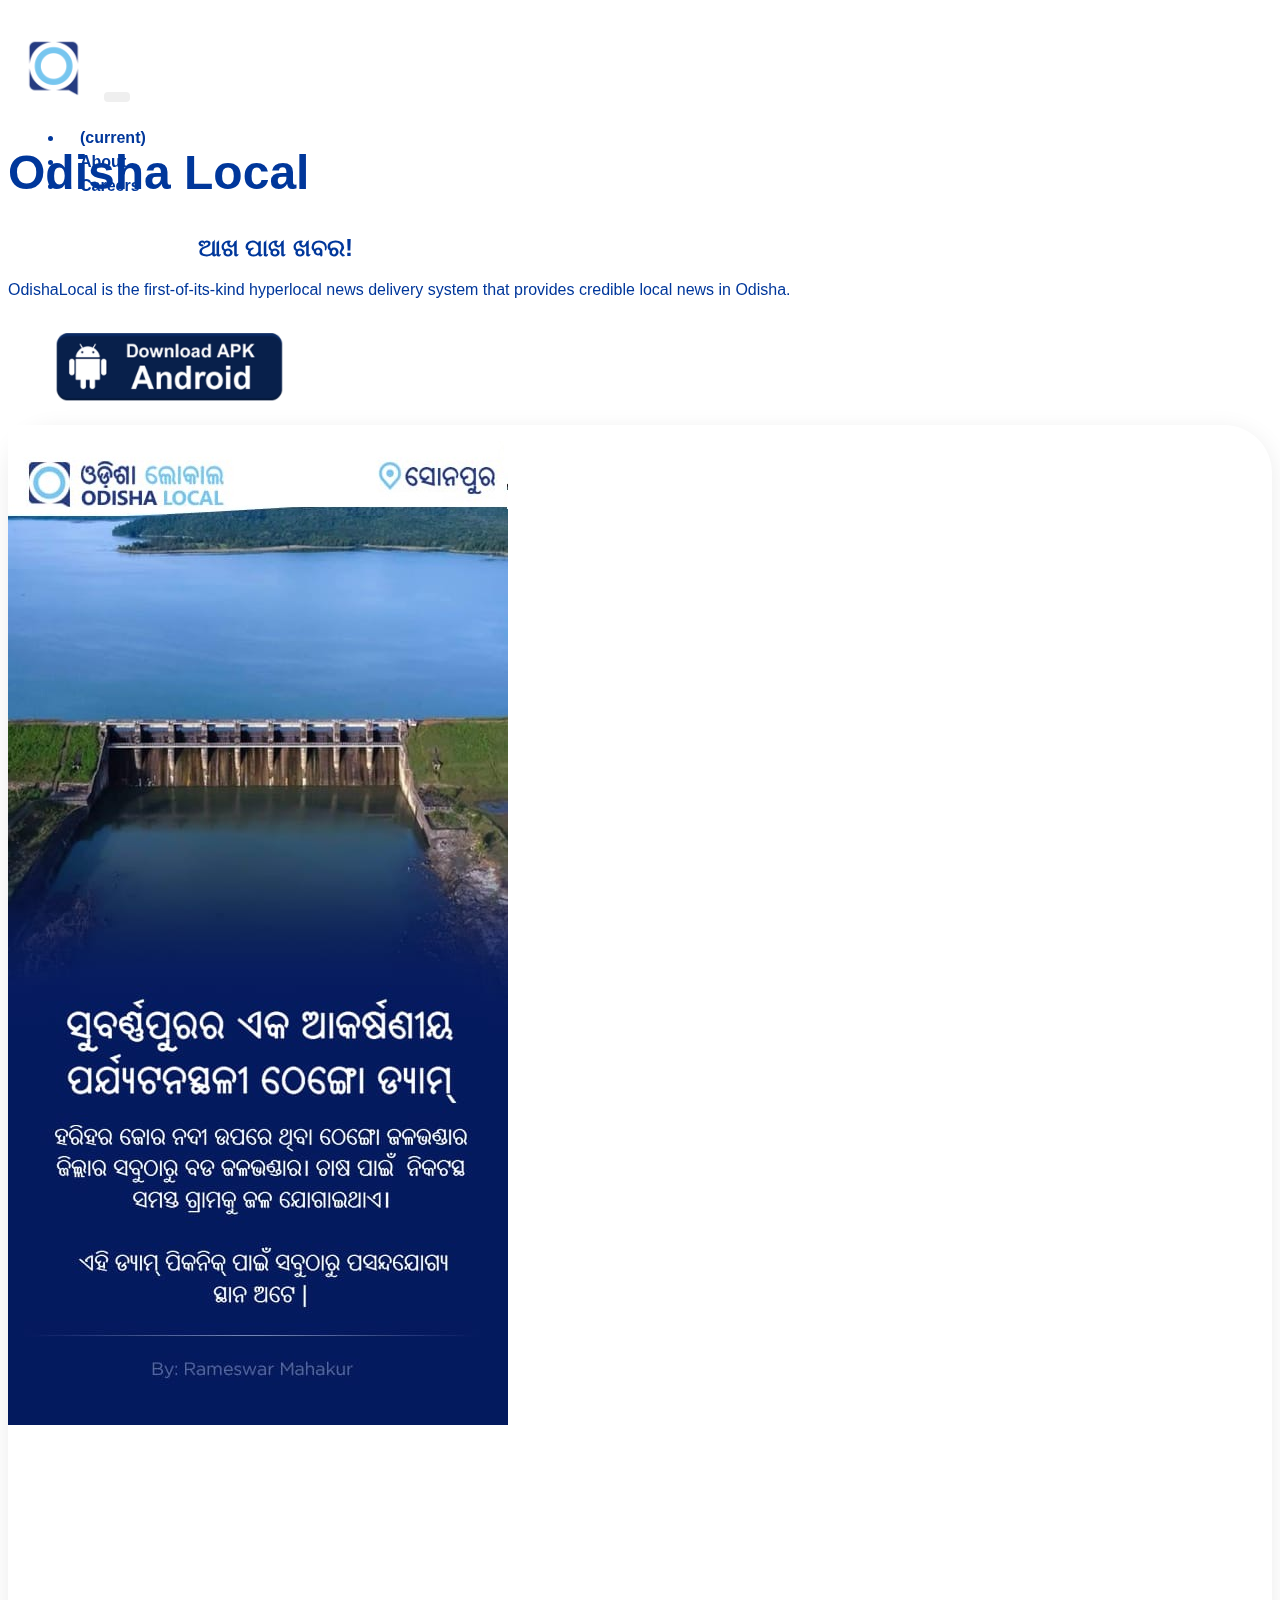
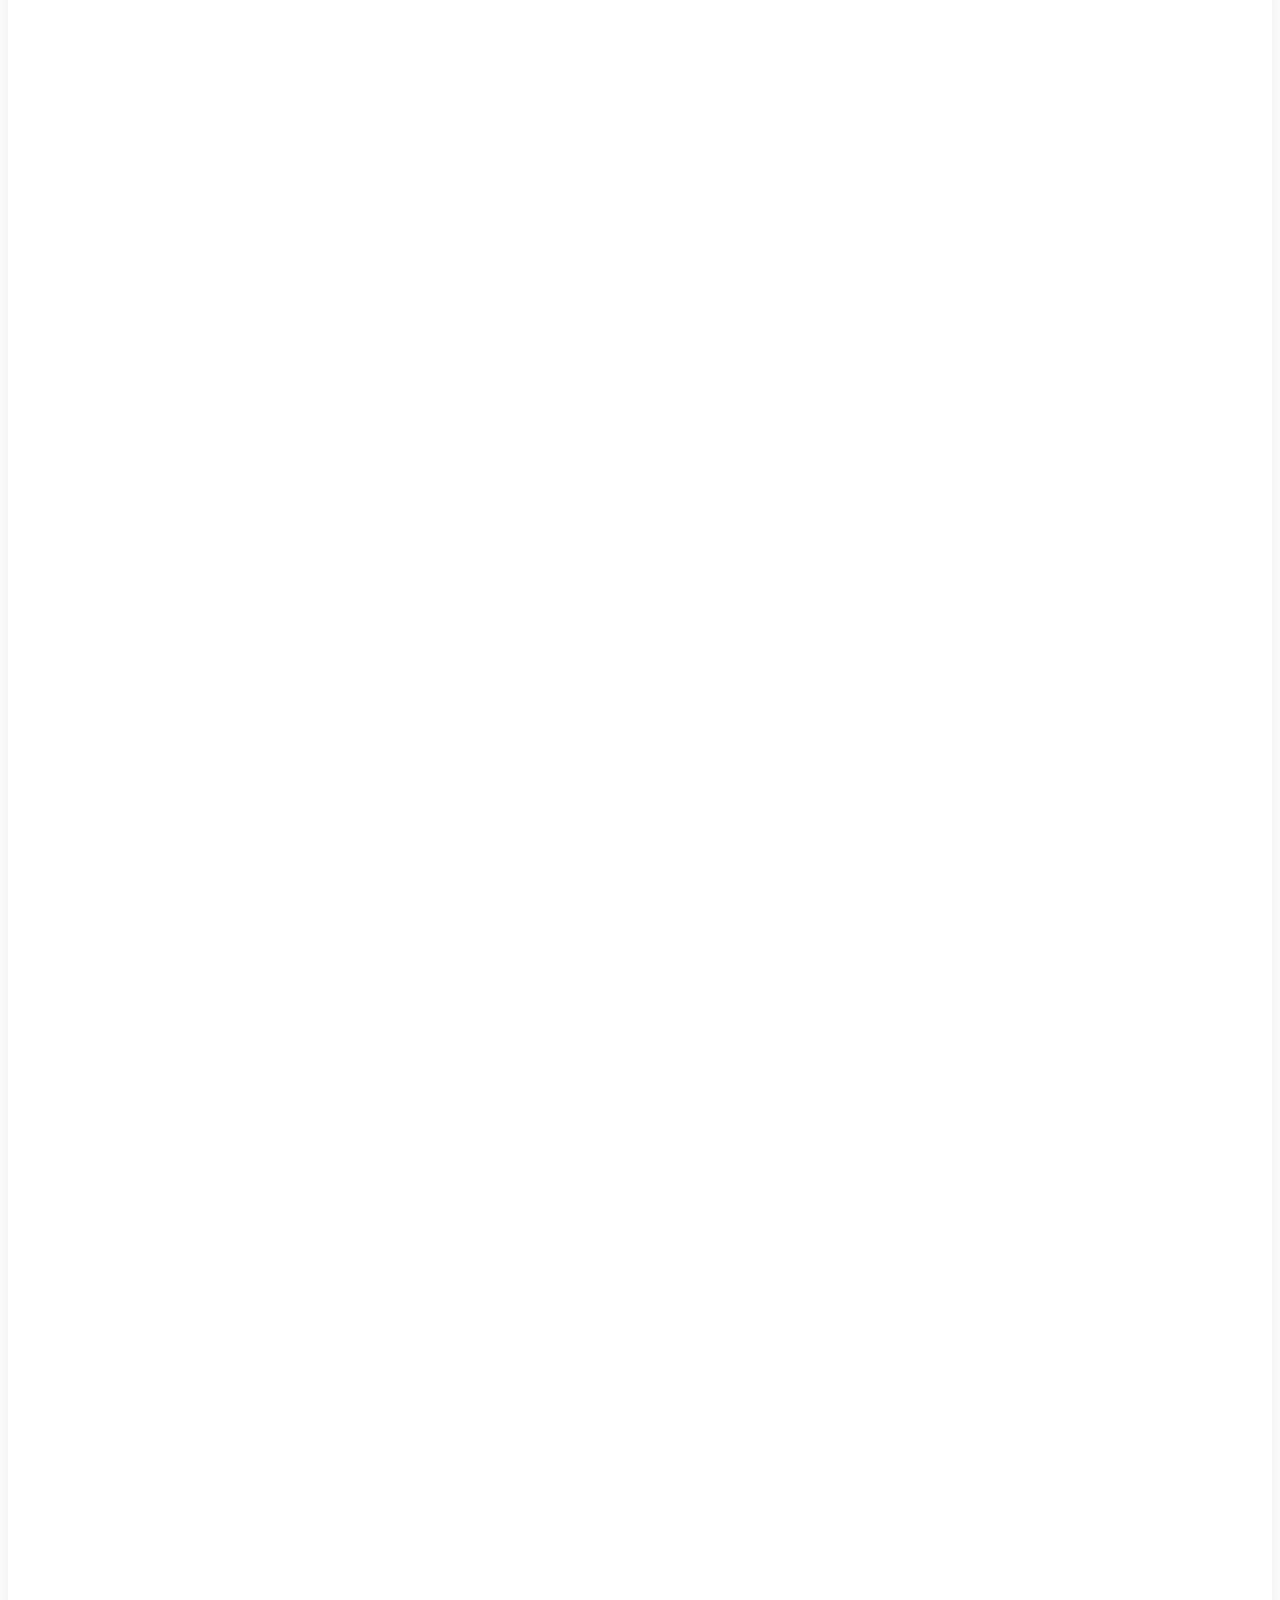
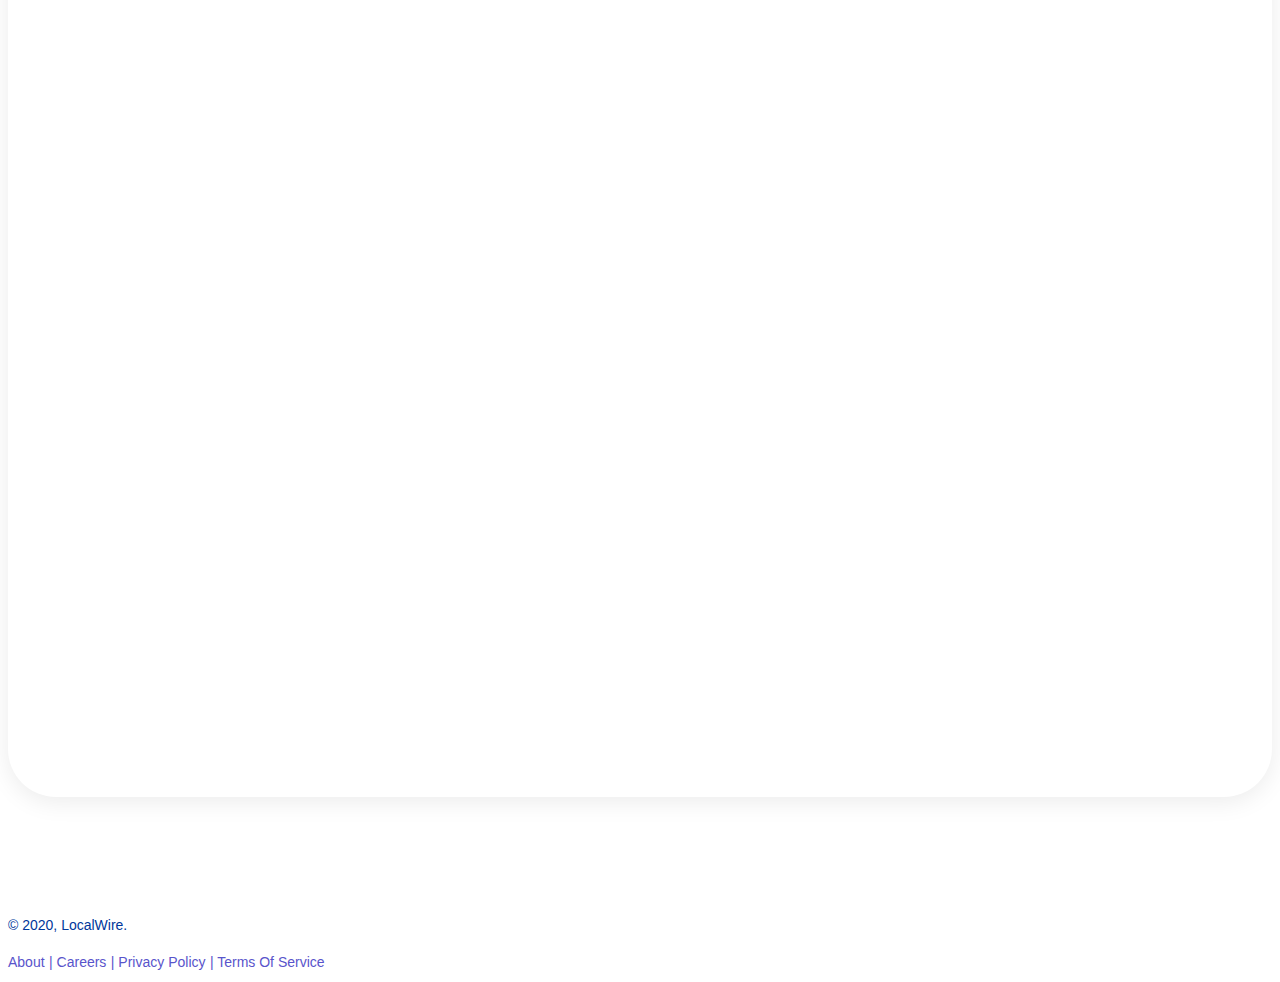
==== commit b7529b6e: "APK update and mobile image container changed" ====
--- a/index.html
+++ b/index.html
@@ -81,7 +81,7 @@
               news delivery system that provides credible local news in Odisha.</p>
            
               <li class="list-inline-item mb-2 mb-lg-0"> 
-				  <a href="apk/odishalocal_v3.7.23.2.apk" download><img  class="img-fluid google-play-badge" src="img/apk_icon.png" alt="" name="apk"></a>
+				  <a href="apk/OdishaLocal_4.2(62).apk" download><img  class="img-fluid google-play-badge" src="img/apk_icon.png" alt="" name="apk"></a>
 				  
                 <a href="https://play.google.com/store/apps/details?id=me.localwire.lite&hl=en_IN&gl=US" target="_blank"><img  class="img-fluid google-play-badge" src="img/google-play-badge.png" alt=""></a>
 				  
@@ -93,7 +93,7 @@
           <div class="col-lg-6 ml-auto">
             <div class="device-wrapper mx-auto">
               <div class="device shadow" data-device="iPhoneX" data-orientation="portrait" data-color="black">
-                <div class="screen"><img class="img-fluid" src="img/mobile.jpg" alt="hyperlocal news app odisha "></div>
+                <div class="screen"><img class="img-fluid"  src="img/damstory.jpeg"  alt="hyperlocal news app odisha "></div>
               </div>
             </div>
           </div> <!-- App content Showcase end  -->
